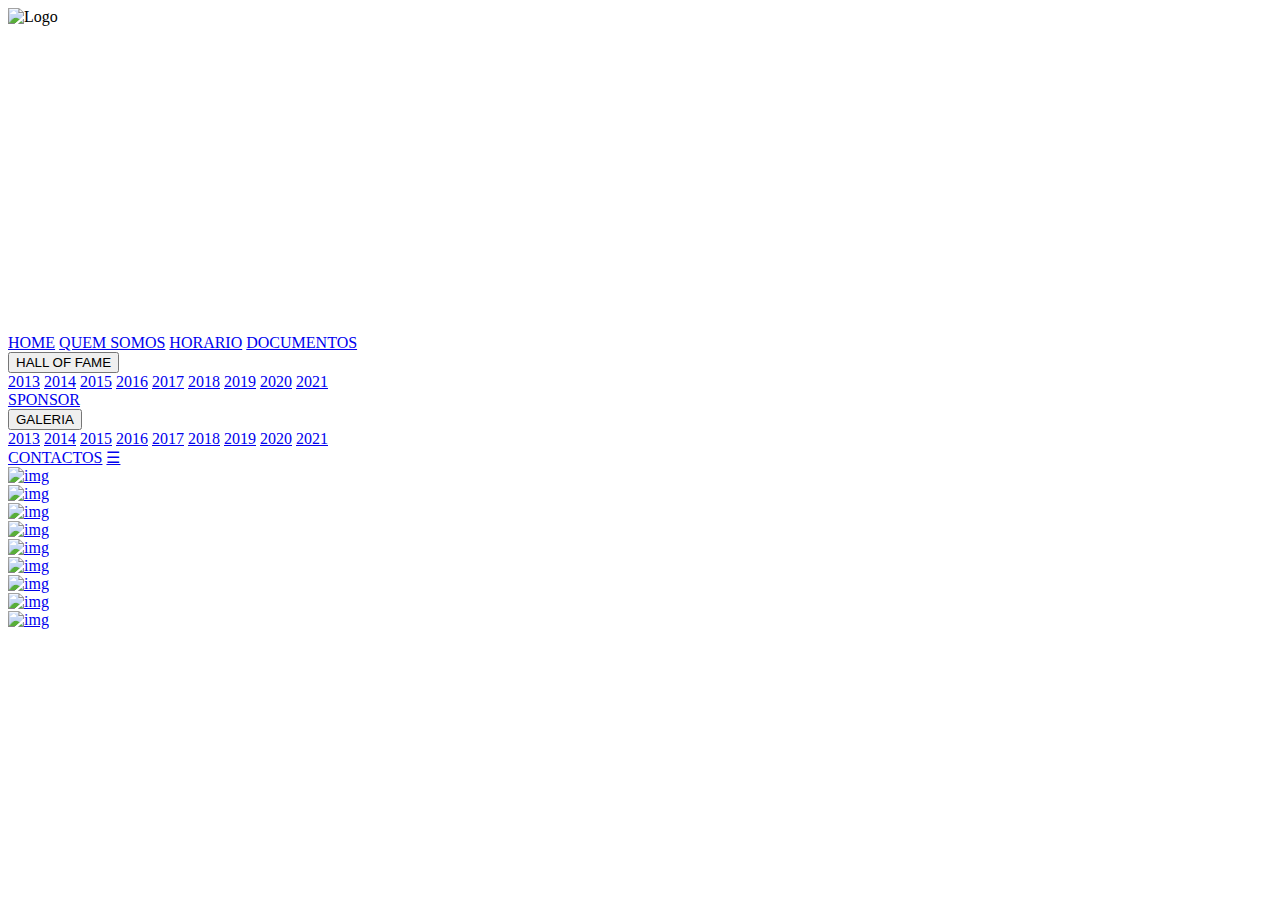
==== galeria/2013.html @ a06bc270 "Add files via upload" ====
<!DOCTYPE html>
<html lang="pt-br">
<head>
	<meta charset="utf-8">
	<title>Xtrem Challenge Portugal</title>
	<link rel="stylesheet"  href="css/normalize.css"/>
	<link rel="preconnect" href="https://fonts.gstatic.com">
    <link href="https://fonts.googleapis.com/css2?family=Roboto:wght@100;300;400;500;700&display=swap" rel="stylesheet"> 
  <link rel="stylesheet"  href="css/estilos.css"/>
  <link rel="stylesheet"  href="css/galeria.css"/>
</head>
<body>
		<header><image class="topbarimg" src="img/topbar.jpg" alt="Logo"></image></header>
		<div class="container">
				<!-- Sidebar -->
				<aside class="container__sidebar">
						<div>
								<video class="cenper" src="sponsor.mp4" loop muted autoplay width="300" height="auto">video</video><br>
								<video class="cenper" src="sponsor2.mp4" loop muted autoplay width="300" height="auto">video</video>
								<video class="cenper" src="sponsor3.mp4" loop muted autoplay width="300" height="auto">video</video>
						</div>
				</aside>
			
				<!-- Main -->
				<main class="container__main">
						<nav>
								<div class="topnav" id="myTopnav">
										<a href="index.html" class="active">HOME</a>
										<a href="sobre.html">QUEM SOMOS</a>
										<a href="horario.html">HORARIO</a>
										<a href="documentos.html">DOCUMENTOS</a>
										<div class="dropdown">
										  <button class="dropbtn">HALL OF FAME
											<i class="fa fa-caret-down"></i>
										  </button>
										  <div class="dropdown-content">
												<a href="hof/2013.html">2013</a>
												<a href="hof/2014.html">2014</a>
												<a href="hof/2015.html">2015</a>
												<a href="hof/2016.html">2016</a>
												<a href="hof/2017.html">2017</a>
												<a href="hof/2018.html">2018</a>
												<a href="hof/2019.html">2019</a>
												<a href="hof/2020.html">2020</a>
												<a href="hof/2021.html">2021</a>
										  </div>
										</div>
										<a href="sponsor.html">SPONSOR</a>
										<div class="dropdown">
											<button class="dropbtn">GALERIA
											  <i class="fa fa-caret-down"></i>
											</button>
											<div class="dropdown-content">
												<a href="galeria/2013.html">2013</a>
												<a href="galeria/2014.html">2014</a>
												<a href="galeria/2015.html">2015</a>
												<a href="galeria/2016.html">2016</a>
												<a href="galeria/2017.html">2017</a>
												<a href="galeria/2018.html">2018</a>
												<a href="galeria/2019.html">2019</a>
												<a href="galeria/2020.html">2020</a>
												<a href="galeria/2021.html">2021</a>
											</div>
										  </div>
										<a href="contato.html">CONTACTOS</a>
										<a href="javascript:void(0);" class="icon" onclick="myFunction()">&#9776;</a>
									  </div> 
						<section>
              <div class="gallery">
                <a target="_blank" href="img/xtremindex.jpg">
                  <img src="img/xtremindex.jpg" alt="img" width="100" height="800">
                </a>
              </div>
              <div class="gallery">
                <a target="_blank" href="img/xtremindex.jpg">
                  <img src="img/xtremindex.jpg" alt="img" width="100" height="800">
                </a>
              </div>
              <div class="gallery">
                <a target="_blank" href="img/xtremindex.jpg">
                  <img src="img/xtremindex.jpg" alt="img" width="100" height="800">
                </a>
              </div>
              <div class="gallery">
                <a target="_blank" href="img/xtremindex.jpg">
                  <img src="img/xtremindex.jpg" alt="img" width="100" height="800">
                </a>
              </div>
              <div class="gallery">
                <a target="_blank" href="img/xtremindex.jpg">
                  <img src="img/xtremindex.jpg" alt="img" width="100" height="800">
                </a>
              </div>
              <div class="gallery">
                <a target="_blank" href="img/xtremindex.jpg">
                  <img src="img/xtremindex.jpg" alt="img" width="100" height="800">
                </a>
              </div>
              <div class="gallery">
                <a target="_blank" href="img/xtremindex.jpg">
                  <img src="img/xtremindex.jpg" alt="img" width="100" height="800">
                </a>
              </div>
              <div class="gallery">
                <a target="_blank" href="img/xtremindex.jpg">
                  <img src="img/xtremindex.jpg" alt="img" width="100" height="800">
                </a>
              </div>
              <div class="gallery">
                <a target="_blank" href="img/xtremindex.jpg">
                  <img src="img/xtremindex.jpg" alt="img" width="100" height="800">
                </a>
              </div>
							</section>
						</div>
					
		
				</main>
		</div>				
</body>
</html>
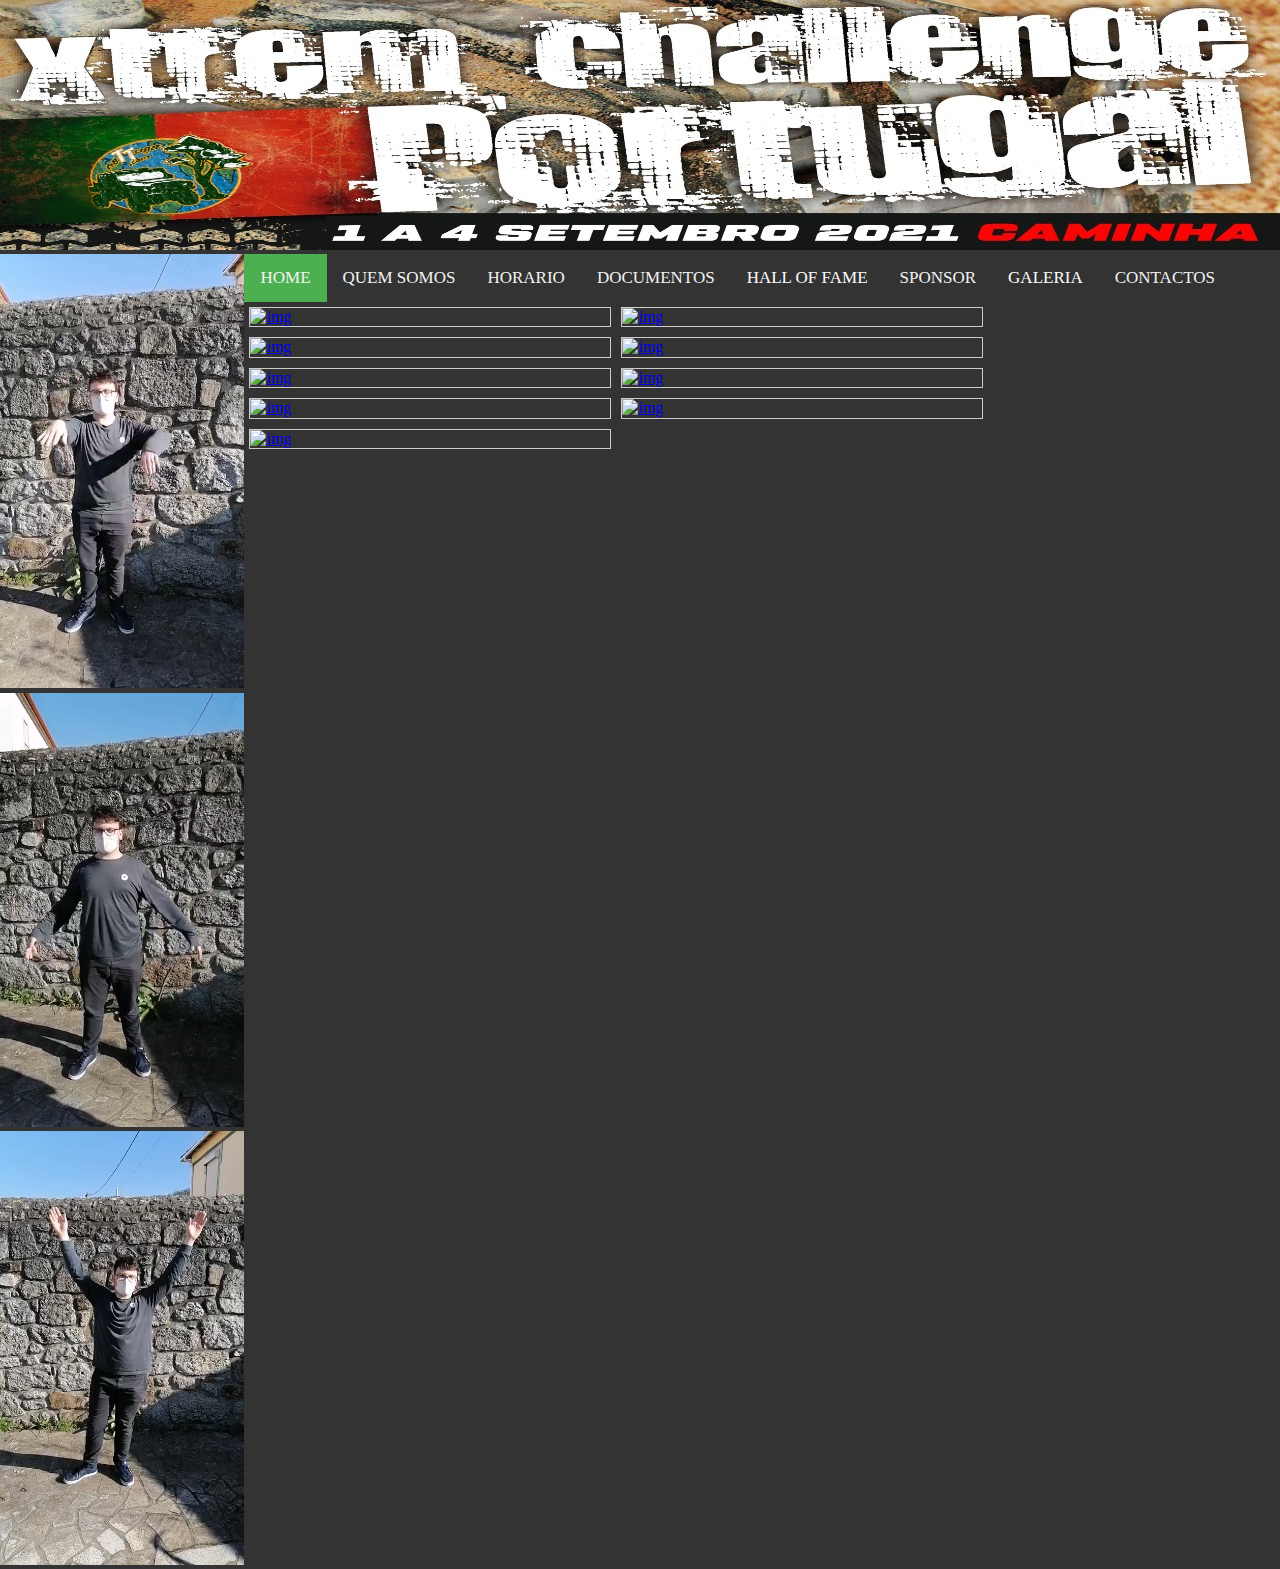
==== commit 9d390695: "Update 2013.html" ====
--- a/galeria/2013.html
+++ b/galeria/2013.html
@@ -2,22 +2,22 @@
 <html lang="pt-br">
 <head>
 	<meta charset="utf-8">
-	<title>Xtrem Challenge Portugal</title>
-	<link rel="stylesheet"  href="css/normalize.css"/>
+	<title>Galeria Xtrem Challenge Portugal</title>
+	<link rel="stylesheet"  href="../css/normalize.css"/>
 	<link rel="preconnect" href="https://fonts.gstatic.com">
     <link href="https://fonts.googleapis.com/css2?family=Roboto:wght@100;300;400;500;700&display=swap" rel="stylesheet"> 
-  <link rel="stylesheet"  href="css/estilos.css"/>
-  <link rel="stylesheet"  href="css/galeria.css"/>
+  <link rel="stylesheet"  href="../css/estilos.css"/>
+  <link rel="stylesheet"  href="../css/galeria.css"/>
 </head>
 <body>
-		<header><image class="topbarimg" src="img/topbar.jpg" alt="Logo"></image></header>
+		<header><image class="topbarimg" src="../img/topbar.jpg" alt="Logo"></image></header>
 		<div class="container">
 				<!-- Sidebar -->
 				<aside class="container__sidebar">
 						<div>
-								<video class="cenper" src="sponsor.mp4" loop muted autoplay width="300" height="auto">video</video><br>
-								<video class="cenper" src="sponsor2.mp4" loop muted autoplay width="300" height="auto">video</video>
-								<video class="cenper" src="sponsor3.mp4" loop muted autoplay width="300" height="auto">video</video>
+								<video class="cenper" src="../sponsor.mp4" loop muted autoplay width="300" height="auto">video</video><br>
+								<video class="cenper" src="../sponsor2.mp4" loop muted autoplay width="300" height="auto">video</video>
+								<video class="cenper" src="../sponsor3.mp4" loop muted autoplay width="300" height="auto">video</video>
 						</div>
 				</aside>
 			
@@ -25,47 +25,48 @@
 				<main class="container__main">
 						<nav>
 								<div class="topnav" id="myTopnav">
-										<a href="index.html" class="active">HOME</a>
-										<a href="sobre.html">QUEM SOMOS</a>
-										<a href="horario.html">HORARIO</a>
-										<a href="documentos.html">DOCUMENTOS</a>
+										<a href="../index.html" class="active">HOME</a>
+										<a href="../sobre.html">QUEM SOMOS</a>
+										<a href="../horario.html">HORARIO</a>
+										<a href="../documentos.html">DOCUMENTOS</a>
 										<div class="dropdown">
 										  <button class="dropbtn">HALL OF FAME
 											<i class="fa fa-caret-down"></i>
 										  </button>
 										  <div class="dropdown-content">
-												<a href="hof/2013.html">2013</a>
-												<a href="hof/2014.html">2014</a>
-												<a href="hof/2015.html">2015</a>
-												<a href="hof/2016.html">2016</a>
-												<a href="hof/2017.html">2017</a>
-												<a href="hof/2018.html">2018</a>
-												<a href="hof/2019.html">2019</a>
-												<a href="hof/2020.html">2020</a>
-												<a href="hof/2021.html">2021</a>
+												<a href="../hof/2013.html">2013</a>
+												<a href="../hof/2014.html">2014</a>
+												<a href="../hof/2015.html">2015</a>
+												<a href="../hof/2016.html">2016</a>
+												<a href="../hof/2017.html">2017</a>
+												<a href="../hof/2018.html">2018</a>
+												<a href="../hof/2019.html">2019</a>
+												<a href="../hof/2020.html">2020</a>
+												<a href="../hof/2021.html">2021</a>
 										  </div>
 										</div>
-										<a href="sponsor.html">SPONSOR</a>
+										<a href="../sponsor.html">SPONSOR</a>
 										<div class="dropdown">
 											<button class="dropbtn">GALERIA
 											  <i class="fa fa-caret-down"></i>
 											</button>
 											<div class="dropdown-content">
-												<a href="galeria/2013.html">2013</a>
-												<a href="galeria/2014.html">2014</a>
-												<a href="galeria/2015.html">2015</a>
-												<a href="galeria/2016.html">2016</a>
-												<a href="galeria/2017.html">2017</a>
-												<a href="galeria/2018.html">2018</a>
-												<a href="galeria/2019.html">2019</a>
-												<a href="galeria/2020.html">2020</a>
-												<a href="galeria/2021.html">2021</a>
+												<a href="../galeria/2013.html">2013</a>
+												<a href="../galeria/2014.html">2014</a>
+												<a href="../galeria/2015.html">2015</a>
+												<a href="../galeria/2016.html">2016</a>
+												<a href="../galeria/2017.html">2017</a>
+												<a href="../galeria/2018.html">2018</a>
+												<a href="../galeria/2019.html">2019</a>
+												<a href="../galeria/2020.html">2020</a>
+												<a href="../galeria/2021.html">2021</a>
 											</div>
 										  </div>
-										<a href="contato.html">CONTACTOS</a>
+										<a href="../contato.html">CONTACTOS</a>
 										<a href="javascript:void(0);" class="icon" onclick="myFunction()">&#9776;</a>
 									  </div> 
 						<section>
+							
               <div class="gallery">
                 <a target="_blank" href="img/xtremindex.jpg">
                   <img src="img/xtremindex.jpg" alt="img" width="100" height="800">
@@ -119,3 +120,4 @@
 		</div>				
 </body>
 </html>
+
--- a/css/estilos.css
+++ b/css/estilos.css
@@ -0,0 +1,200 @@
+body{
+  background-color: #333333;
+}
+.center{
+  text-align: center;
+}
+
+.container {
+    display: flex;
+}
+
+.container__sidebar {
+    width: 19.1%;
+}
+
+.container__main {
+    /* Take the remaining width */
+    flex: 1;
+
+    /* Make it scrollable */
+    overflow: auto;
+}
+ul {
+    list-style-type: none;
+    margin: 0;
+    padding: 0;
+  }
+  
+  li {
+    display: inline;
+  }
+
+.navbar{
+    text-align: center;
+}
+
+/* Imagem em cima (Index)*/
+.cenper{
+  width: 100%;
+  height: 20%;
+}
+.topbarimg{
+   width: 100%;
+   height: auto;
+}
+.indeximg{
+  margin-left: auto;
+  margin-right: auto;
+
+}
+
+
+
+
+.lipadding{
+	padding: 8px 16px!important;
+    	padding-top: 8px !important;
+    	padding-right: 16px !important;
+    	padding-bottom: 8px !important;
+    	padding-left: 16px !important;
+}
+.licol{
+	float: left;
+    	width: 100%;
+
+}
+.lirow{
+	display: table;
+	clear: both;
+}
+.liwhite{
+	font-size: 20px;
+	color: white;
+}
+
+
+
+
+
+
+
+
+
+
+
+ /* Add a black background color to the top navigation */
+ .topnav {
+    background-color: #333;
+    overflow: hidden;
+  }
+  
+  /* Style the links inside the navigation bar */
+  .topnav a {
+    float: left;
+    display: block;
+    color: #f2f2f2;
+    text-align: center;
+    padding: 14px 16px;
+    text-decoration: none;
+    font-size: 17px;
+  }
+  
+  /* Add an active class to highlight the current page */
+  .active {
+    background-color: #4CAF50;
+    color: white;
+  }
+  
+  /* Hide the link that should open and close the topnav on small screens */
+  .topnav .icon {
+    display: none;
+  }
+  
+  /* Dropdown container - needed to position the dropdown content */
+  .dropdown {
+    float: left;
+    overflow: hidden;
+  }
+  
+  /* Style the dropdown button to fit inside the topnav */
+  .dropdown .dropbtn {
+    font-size: 17px;
+    border: none;
+    outline: none;
+    color: white;
+    padding: 14px 16px;
+    background-color: inherit;
+    font-family: inherit;
+    margin: 0;
+  }
+  
+  /* Style the dropdown content (hidden by default) */
+  .dropdown-content {
+    display: none;
+    position: absolute;
+    background-color: #f9f9f9;
+    min-width: 160px;
+    box-shadow: 0px 8px 16px 0px rgba(0,0,0,0.2);
+    z-index: 1;
+  }
+  
+  /* Style the links inside the dropdown */
+  .dropdown-content a {
+    float: none;
+    color: black;
+    padding: 12px 16px;
+    text-decoration: none;
+    display: block;
+    text-align: left;
+  }
+  
+  /* Add a dark background on topnav links and the dropdown button on hover */
+  .topnav a:hover, .dropdown:hover .dropbtn {
+    background-color: #555;
+    color: white;
+  }
+  
+  /* Add a grey background to dropdown links on hover */
+  .dropdown-content a:hover {
+    background-color: #ddd;
+    color: black;
+  }
+  
+  /* Show the dropdown menu when the user moves the mouse over the dropdown button */
+  .dropdown:hover .dropdown-content {
+    display: block;
+  }
+  
+  /* When the screen is less than 600 pixels wide, hide all links, except for the first one ("Home"). Show the link that contains should open and close the topnav (.icon) */
+  @media screen and (max-width: 600px) {
+    .topnav a:not(:first-child), .dropdown .dropbtn {
+      display: none;
+    }
+    .topnav a.icon {
+      float: right;
+      display: block;
+    }
+  }
+  
+  /* The "responsive" class is added to the topnav with JavaScript when the user clicks on the icon. This class makes the topnav look good on small screens (display the links vertically instead of horizontally) */
+  @media screen and (max-width: 600px) {
+    .topnav.responsive {position: relative;}
+    .topnav.responsive a.icon {
+      position: absolute;
+      right: 0;
+      top: 0;
+    }
+    .topnav.responsive a {
+      float: none;
+      display: block;
+      text-align: left;
+    }
+    .topnav.responsive .dropdown {float: none;}
+    .topnav.responsive .dropdown-content {position: relative;}
+    .topnav.responsive .dropdown .dropbtn {
+      display: block;
+      width: 100%;
+      text-align: left;
+    }
+  } 
--- a/css/galeria.css
+++ b/css/galeria.css
@@ -0,0 +1,16 @@
+div.gallery {
+   margin: 5px;
+   border: 1px solid #ccc;
+   float: left;
+   width: 360px;
+ }
+ 
+ div.gallery:hover {
+   border: 1px solid #777;
+ }
+ 
+ div.gallery img {
+   width: 100%;
+   height: auto;
+ }
+ 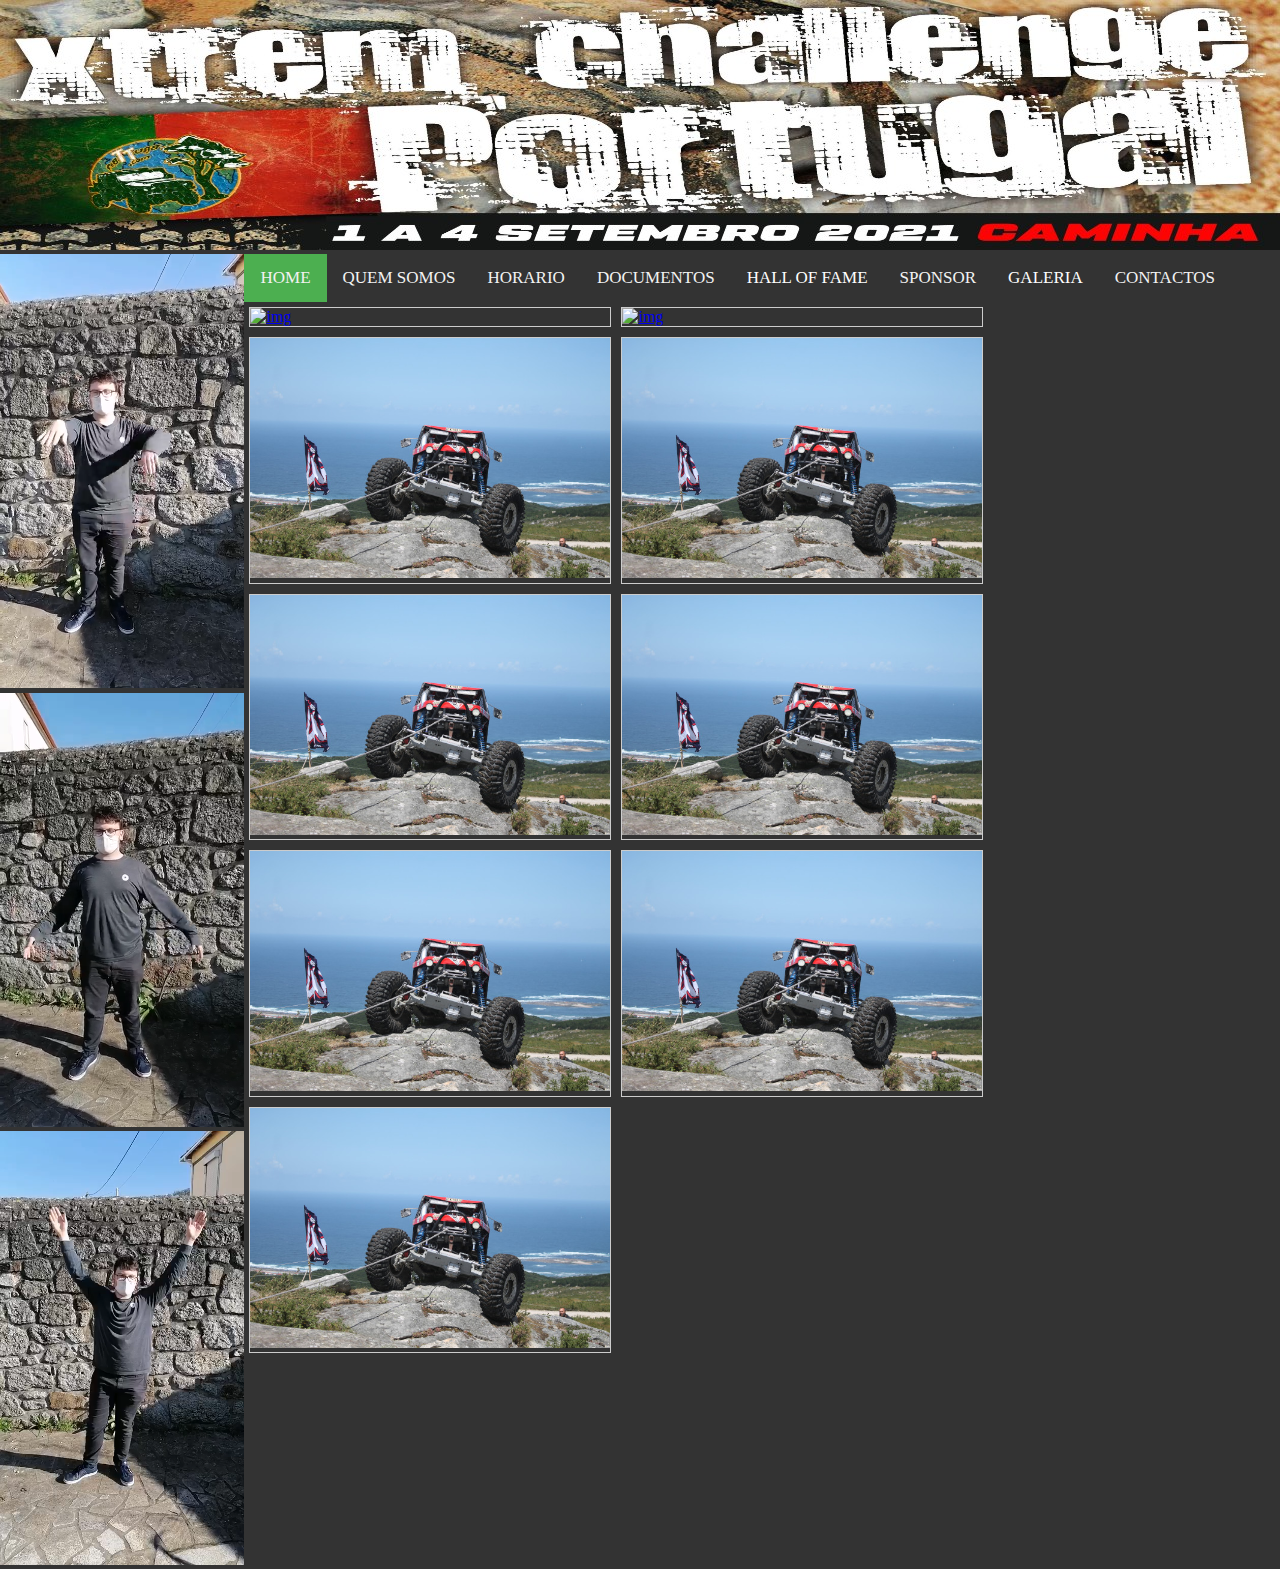
==== commit 641596c3: "Update 2013.html" ====
--- a/galeria/2013.html
+++ b/galeria/2013.html
@@ -79,37 +79,37 @@
               </div>
               <div class="gallery">
                 <a target="_blank" href="img/xtremindex.jpg">
-                  <img src="img/xtremindex.jpg" alt="img" width="100" height="800">
+                  <img src="../img/xtremindex.jpg" alt="img" width="100" height="800">
                 </a>
               </div>
               <div class="gallery">
                 <a target="_blank" href="img/xtremindex.jpg">
-                  <img src="img/xtremindex.jpg" alt="img" width="100" height="800">
+                  <img src="../img/xtremindex.jpg" alt="img" width="100" height="800">
                 </a>
               </div>
               <div class="gallery">
                 <a target="_blank" href="img/xtremindex.jpg">
-                  <img src="img/xtremindex.jpg" alt="img" width="100" height="800">
+                  <img src="../img/xtremindex.jpg" alt="img" width="100" height="800">
                 </a>
               </div>
               <div class="gallery">
                 <a target="_blank" href="img/xtremindex.jpg">
-                  <img src="img/xtremindex.jpg" alt="img" width="100" height="800">
+                  <img src="../img/xtremindex.jpg" alt="img" width="100" height="800">
                 </a>
               </div>
               <div class="gallery">
                 <a target="_blank" href="img/xtremindex.jpg">
-                  <img src="img/xtremindex.jpg" alt="img" width="100" height="800">
+                  <img src="../img/xtremindex.jpg" alt="img" width="100" height="800">
                 </a>
               </div>
               <div class="gallery">
                 <a target="_blank" href="img/xtremindex.jpg">
-                  <img src="img/xtremindex.jpg" alt="img" width="100" height="800">
+                  <img src="../img/xtremindex.jpg" alt="img" width="100" height="800">
                 </a>
               </div>
               <div class="gallery">
                 <a target="_blank" href="img/xtremindex.jpg">
-                  <img src="img/xtremindex.jpg" alt="img" width="100" height="800">
+                  <img src="../img/xtremindex.jpg" alt="img" width="100" height="800">
                 </a>
               </div>
 							</section>
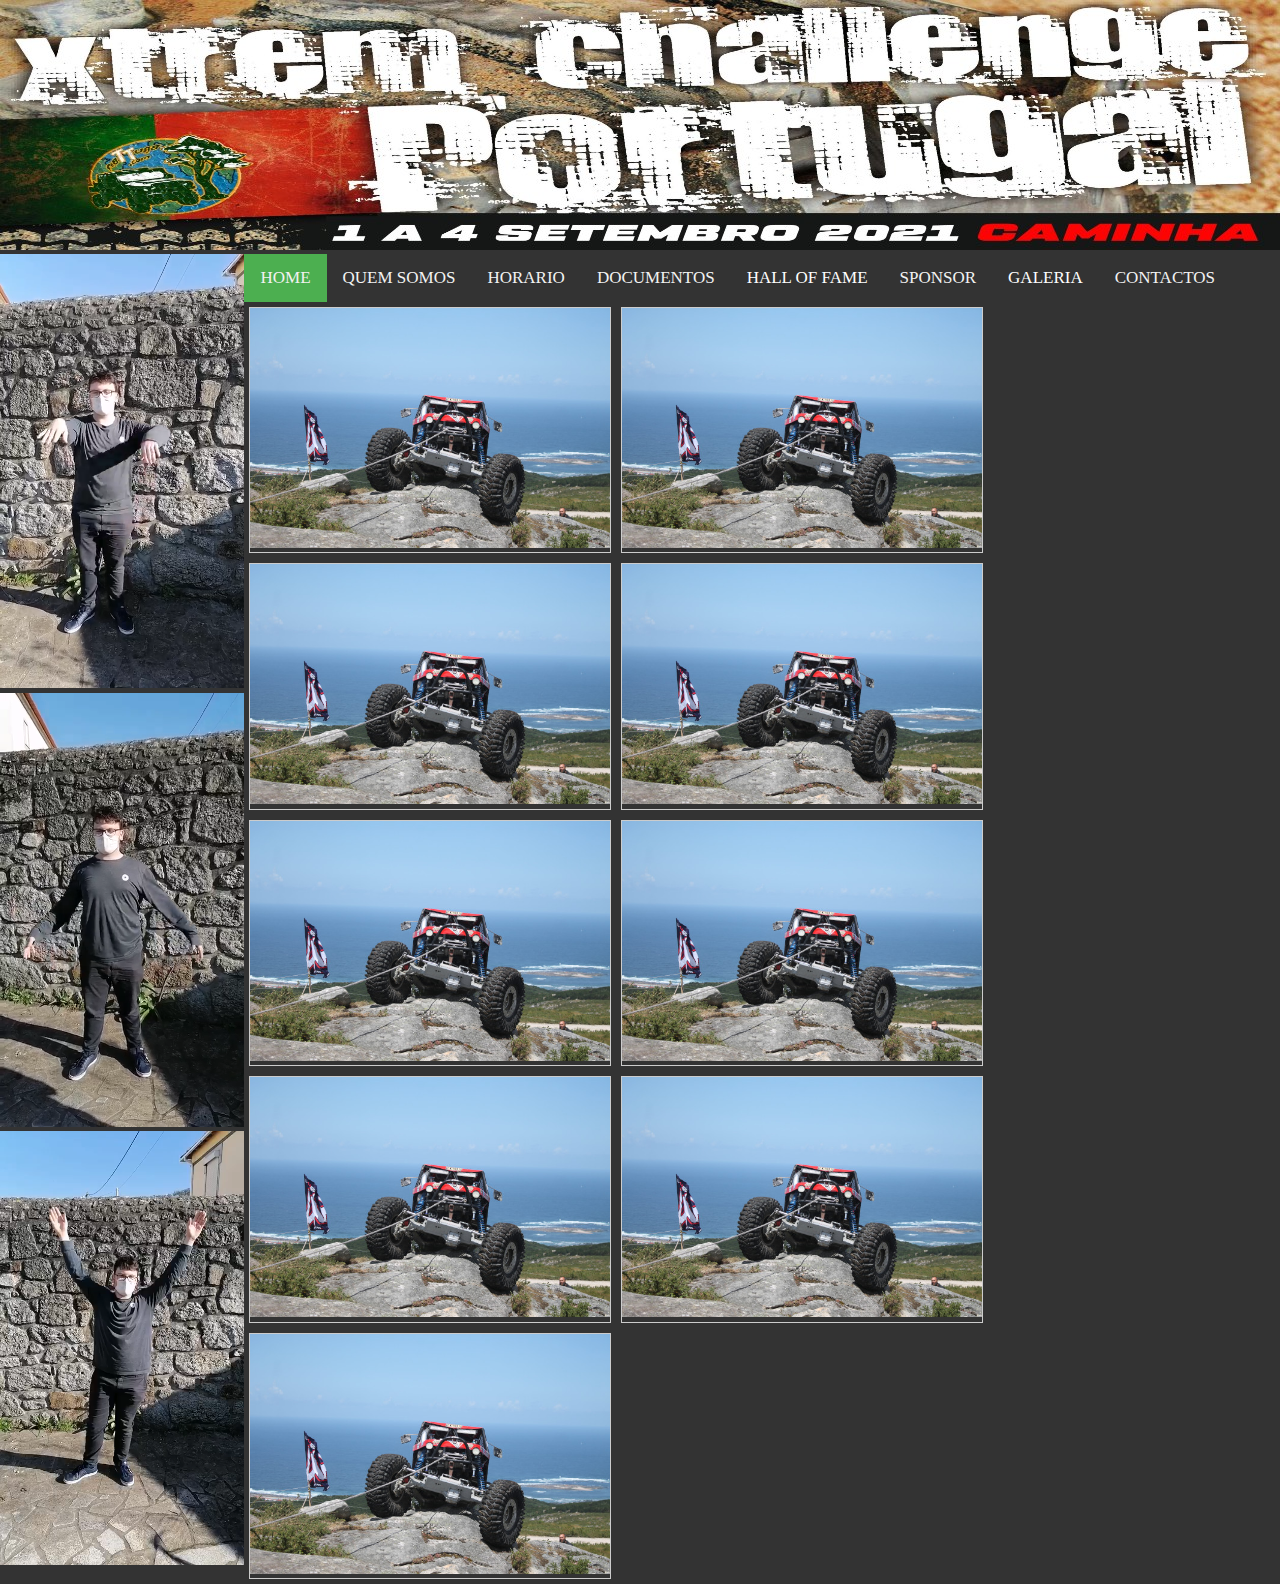
==== commit f76a5ab4: "Update 2013.html" ====
--- a/galeria/2013.html
+++ b/galeria/2013.html
@@ -68,47 +68,47 @@
 						<section>
 							
               <div class="gallery">
-                <a target="_blank" href="img/xtremindex.jpg">
-                  <img src="img/xtremindex.jpg" alt="img" width="100" height="800">
-                </a>
-              </div>
-              <div class="gallery">
-                <a target="_blank" href="img/xtremindex.jpg">
-                  <img src="img/xtremindex.jpg" alt="img" width="100" height="800">
-                </a>
-              </div>
-              <div class="gallery">
-                <a target="_blank" href="img/xtremindex.jpg">
+                <a target="_blank" href="../img/xtremindex.jpg">
                   <img src="../img/xtremindex.jpg" alt="img" width="100" height="800">
                 </a>
               </div>
               <div class="gallery">
-                <a target="_blank" href="img/xtremindex.jpg">
+                <a target="_blank" href="../img/xtremindex.jpg">
                   <img src="../img/xtremindex.jpg" alt="img" width="100" height="800">
                 </a>
               </div>
               <div class="gallery">
-                <a target="_blank" href="img/xtremindex.jpg">
+                <a target="_blank" href="../img/xtremindex.jpg">
                   <img src="../img/xtremindex.jpg" alt="img" width="100" height="800">
                 </a>
               </div>
               <div class="gallery">
-                <a target="_blank" href="img/xtremindex.jpg">
+                <a target="_blank" href="../img/xtremindex.jpg">
                   <img src="../img/xtremindex.jpg" alt="img" width="100" height="800">
                 </a>
               </div>
               <div class="gallery">
-                <a target="_blank" href="img/xtremindex.jpg">
+                <a target="_blank" href="../img/xtremindex.jpg">
                   <img src="../img/xtremindex.jpg" alt="img" width="100" height="800">
                 </a>
               </div>
               <div class="gallery">
-                <a target="_blank" href="img/xtremindex.jpg">
+                <a target="_blank" href="../img/xtremindex.jpg">
                   <img src="../img/xtremindex.jpg" alt="img" width="100" height="800">
                 </a>
               </div>
               <div class="gallery">
-                <a target="_blank" href="img/xtremindex.jpg">
+                <a target="_blank" href="../img/xtremindex.jpg">
+                  <img src="../img/xtremindex.jpg" alt="img" width="100" height="800">
+                </a>
+              </div>
+              <div class="gallery">
+                <a target="_blank" href="../img/xtremindex.jpg">
+                  <img src="../img/xtremindex.jpg" alt="img" width="100" height="800">
+                </a>
+              </div>
+              <div class="gallery">
+                <a target="_blank" href="../img/xtremindex.jpg">
                   <img src="../img/xtremindex.jpg" alt="img" width="100" height="800">
                 </a>
               </div>
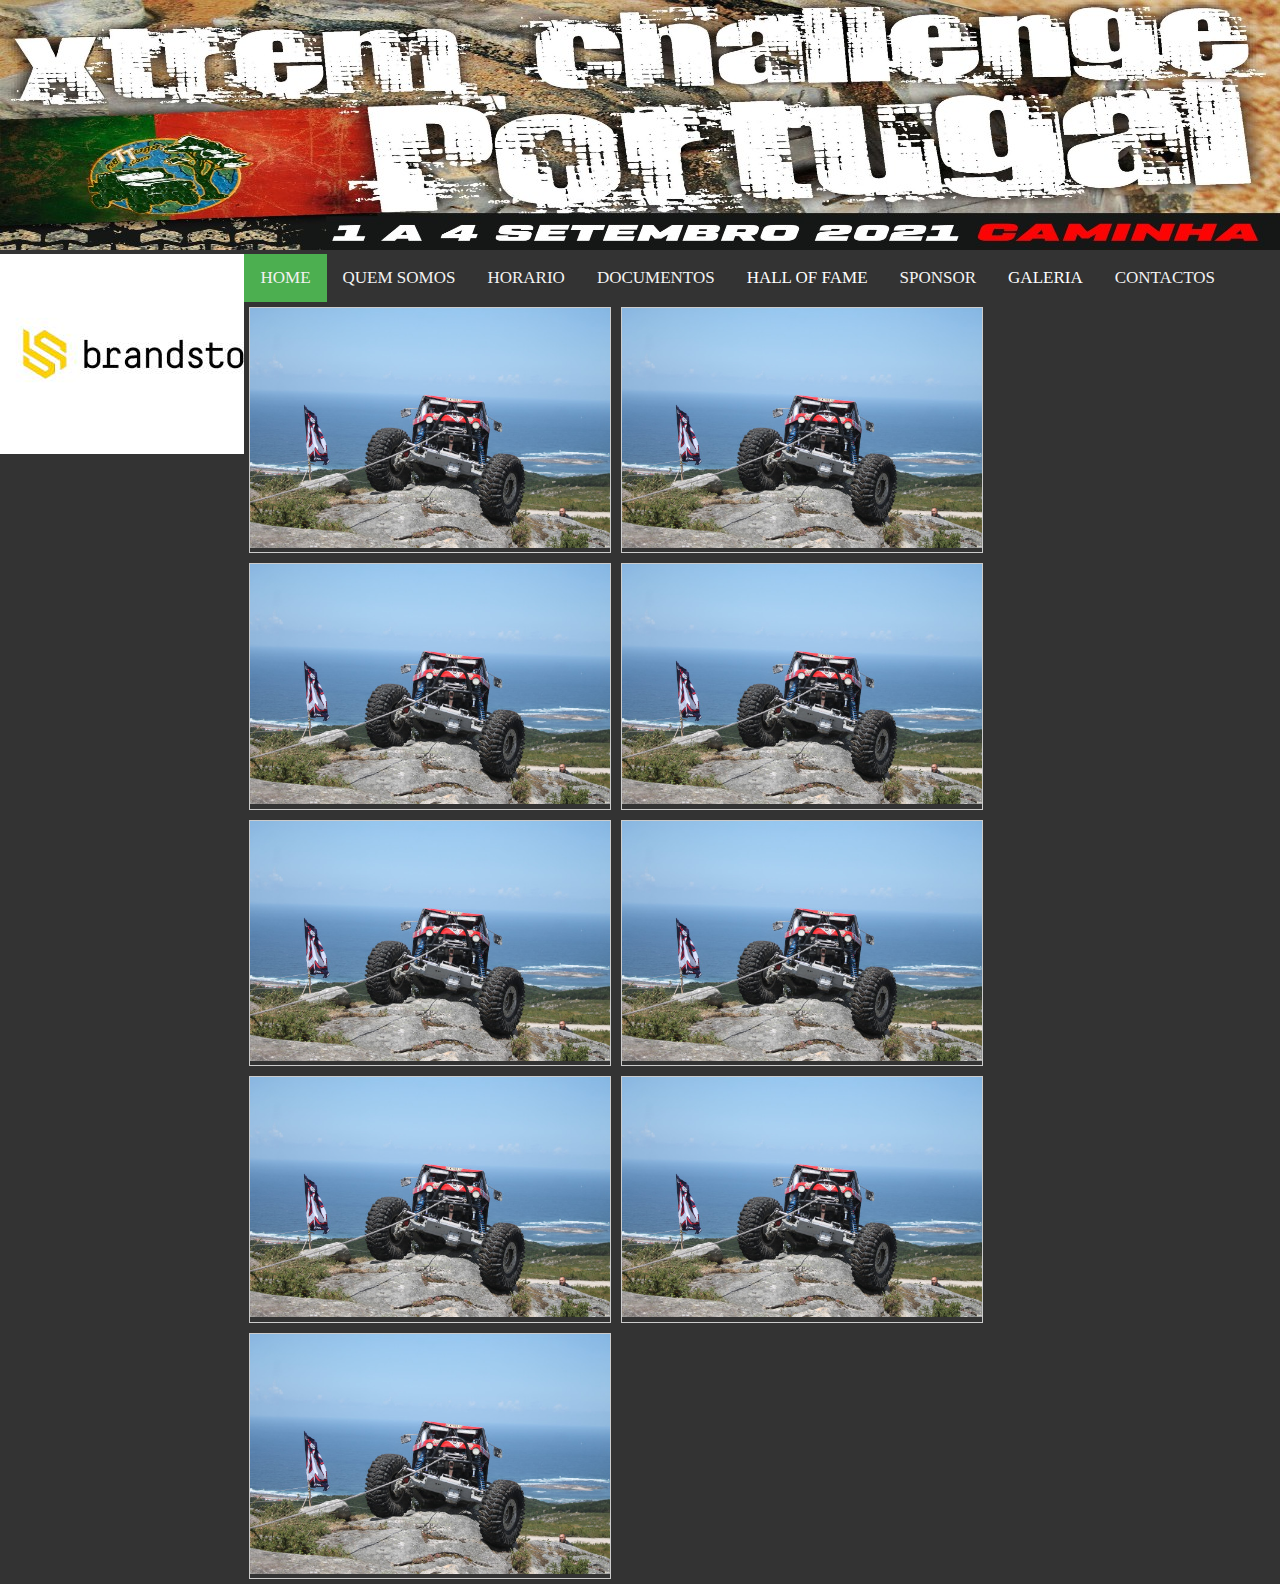
==== commit 565a35c3: "Add files via upload" ====
--- a/galeria/2013.html
+++ b/galeria/2013.html
@@ -8,6 +8,7 @@
     <link href="https://fonts.googleapis.com/css2?family=Roboto:wght@100;300;400;500;700&display=swap" rel="stylesheet"> 
   <link rel="stylesheet"  href="../css/estilos.css"/>
   <link rel="stylesheet"  href="../css/galeria.css"/>
+  <link rel="stylesheet" href="../css/slideshow.css"/>
 </head>
 <body>
 		<header><image class="topbarimg" src="../img/topbar.jpg" alt="Logo"></image></header>
@@ -15,9 +16,22 @@
 				<!-- Sidebar -->
 				<aside class="container__sidebar">
 						<div>
-								<video class="cenper" src="../sponsor.mp4" loop muted autoplay width="300" height="auto">video</video><br>
-								<video class="cenper" src="../sponsor2.mp4" loop muted autoplay width="300" height="auto">video</video>
-								<video class="cenper" src="../sponsor3.mp4" loop muted autoplay width="300" height="auto">video</video>
+							<div class="tech-slideshow">
+								<div class="mover-1">
+									<img src="../img/sponsor1.jpg" alt="img">
+									<img src="../img/sponsor2.jpg" alt="img">
+									<img src="../img/sponsor3.jpg" alt="img">
+									<img src="../img/sponsor4.jpg" alt="img">
+									<img src="../img/sponsor5.jpg" alt="img">
+									<img src="../img/sponsor6.jpg" alt="img">
+									<img src="../img/sponsor7.jpg" alt="img">
+									<img src="../img/sponsor8.jpg" alt="img">
+									<img src="../img/sponsor9.jpg" alt="img">
+									<img src="../img/sponsor10.jpg" alt="img">
+									<img src="../img/sponsor11.jpg" alt="img">
+									<img src="../img/sponsor12.jpg" alt="img">
+								</div>
+						</div>
 						</div>
 				</aside>
 			
--- a/css/slideshow.css
+++ b/css/slideshow.css
@@ -0,0 +1,30 @@
+
+
+.tech-slideshow {
+  height: 200px;
+  max-width: 800px;
+  margin: 0 auto;
+  position: relative;
+  overflow: hidden;
+  transform: translate3d(0, 0, 0);
+}
+
+.tech-slideshow > div {
+  height: 200px;
+  width: 2526px;
+  background: url(https://s3-us-west-2.amazonaws.com/s.cdpn.io/3/collage.jpg);
+  position: absolute;
+  top: 0;
+  left: 0;
+  height: 100%;
+  transform: translate3d(0, 0, 0);
+}
+.tech-slideshow .mover-1 {
+  animation: moveSlideshow 60s linear infinite;
+}
+@keyframes moveSlideshow {
+  100% { 
+    transform: translateX(-66.6666%);  
+  }
+}
+
